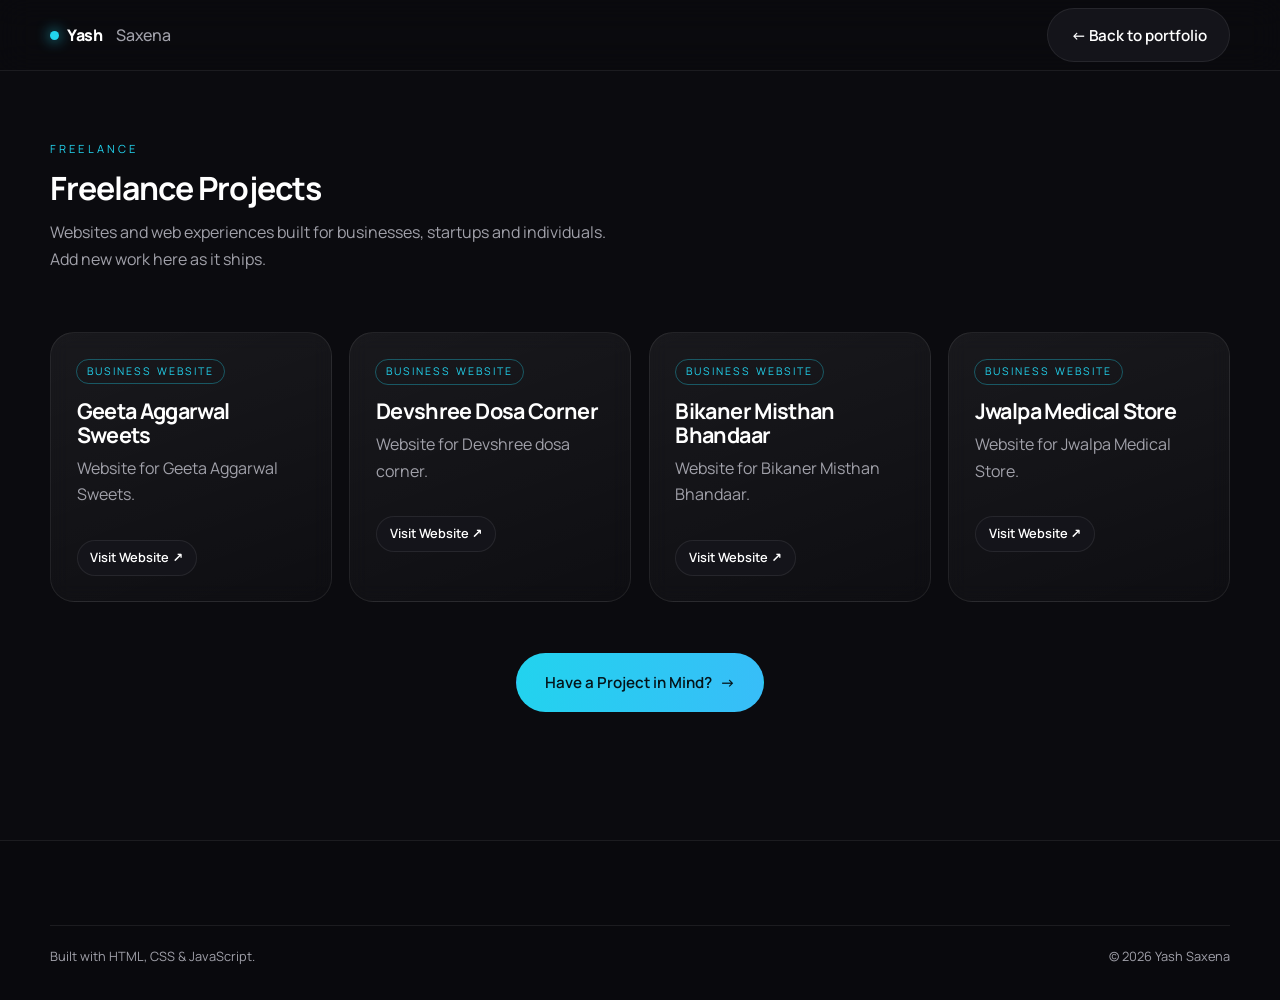
==== freelance-projects.html @ 35fc0c4a "intial adding files" ====
<!DOCTYPE html>
<html lang="en">
<head>
<meta charset="utf-8" />
<meta name="viewport" content="width=device-width, initial-scale=1" />
<title>Freelance Projects — Yash Saxena</title>
<meta name="description" content="Freelance website and web application projects by Yash Saxena — business websites, portfolios and landing pages." />
<meta name="author" content="Yash Saxena" />
<meta name="robots" content="index, follow" />
<meta name="theme-color" content="#0b0b12" />
<link rel="canonical" href="/portfolio/freelance-projects.html" />

<meta property="og:site_name" content="Yash Saxena" />
<meta property="og:title" content="Freelance Projects — Yash Saxena" />
<meta property="og:description" content="Business websites, portfolios and landing pages built by Yash Saxena." />
<meta property="og:type" content="website" />
<meta property="og:locale" content="en_US" />
<meta property="og:url" content="/portfolio/freelance-projects.html" />
<meta property="og:image" content="https://id-preview--f3e024d6-1276-4866-9ede-a1b33bfe2ad9.lovable.app/portfolio/assets/og-cover.jpg" />
<meta property="og:image:width" content="1200" />
<meta property="og:image:height" content="630" />
<meta property="og:image:alt" content="Yash Saxena — Web Developer, Backend Developer, Freelancer" />

<meta name="twitter:card" content="summary_large_image" />
<meta name="twitter:title" content="Freelance Projects — Yash Saxena" />
<meta name="twitter:description" content="Business websites, portfolios and landing pages built by Yash Saxena." />
<meta name="twitter:image" content="https://id-preview--f3e024d6-1276-4866-9ede-a1b33bfe2ad9.lovable.app/portfolio/assets/og-cover.jpg" />
<link rel="preconnect" href="https://fonts.googleapis.com" />
<link rel="preconnect" href="https://fonts.gstatic.com" crossorigin />
<link href="https://fonts.googleapis.com/css2?family=Manrope:wght@400;500;600;700;800&display=swap" rel="stylesheet" />
<link rel="stylesheet" href="css/style.css" />
</head>
<body>
<header class="nav is-stuck">
  <div class="container nav__inner">
    <a class="brand" href="index.html"><span class="brand__dot"></span> Yash<span class="brand__thin">Saxena</span></a>
    <a class="btn btn--ghost" href="index.html">← Back to portfolio</a>
  </div>
</header>

<main class="section" style="padding-top:140px">
  <div class="container">
    <div class="head reveal">
      <p class="eyebrow">Freelance</p>
      <h1>Freelance Projects</h1>
      <p class="sub">Websites and web experiences built for businesses, startups and individuals. Add new work here as it ships.</p>
    </div>

    <div class="fcards">
      <article class="fcard reveal">
        <span class="fcard__label">Business Website</span>
        <h3>Geeta Aggarwal Sweets</h3>
        <p class="muted">Website for Geeta Aggarwal Sweets.</p>
        <a href="https://geetaaggarwalsweets.vercel.app/" target="_blank" class="btn btn--ghost" style="margin-top:1rem;padding:0.4rem 0.8rem;font-size:0.8rem;width:fit-content">Visit Website ↗</a>
      </article>
      <article class="fcard reveal">
        <span class="fcard__label">Business Website</span>
        <h3>Devshree Dosa Corner</h3>
        <p class="muted">Website for Devshree dosa corner.</p>
        <a href="https://devshree-dosa-delight.vercel.app/" target="_blank" class="btn btn--ghost" style="margin-top:1rem;padding:0.4rem 0.8rem;font-size:0.8rem;width:fit-content">Visit Website ↗</a>
      </article>
      <article class="fcard reveal">
        <span class="fcard__label">Business Website</span>
        <h3>Bikaner Misthan Bhandaar</h3>
        <p class="muted">Website for Bikaner Misthan Bhandaar.</p>
        <a href="https://bikanermisthanbhandaar.vercel.app/" target="_blank" class="btn btn--ghost" style="margin-top:1rem;padding:0.4rem 0.8rem;font-size:0.8rem;width:fit-content">Visit Website ↗</a>
      </article>
      <article class="fcard reveal">
        <span class="fcard__label">Business Website</span>
        <h3>Jwalpa Medical Store</h3>
        <p class="muted">Website for Jwalpa Medical Store.</p>
        <a href="https://jwalpa-medical.vercel.app/" target="_blank" class="btn btn--ghost" style="margin-top:1rem;padding:0.4rem 0.8rem;font-size:0.8rem;width:fit-content">Visit Website ↗</a>
      </article>
    </div>

    <div class="fcta reveal">
      <a class="btn btn--primary btn--lg" href="index.html#contact">Have a Project in Mind? <span class="arrow">→</span></a>
    </div>
  </div>
</main>

<footer class="footer">
  <div class="container footer__bottom">
    <span>Built with HTML, CSS &amp; JavaScript.</span>
    <span>© 2026 Yash Saxena</span>
  </div>
</footer>
<script src="js/script.js"></script>
</body>
</html>
---- css/style.css ----
:root{
  --bg:#0b0b0f;
  --card:#14141a;
  --card-2:#17171f;
  --text:#ffffff;
  --muted:#a1a1aa;
  --accent:#22d3ee;
  --accent-2:#38bdf8;
  --line:rgba(255,255,255,.08);
  --radius:22px;
  --shadow:0 30px 80px -40px rgba(0,0,0,.9);
  --maxw:1180px;
}
*{box-sizing:border-box}
html{scroll-behavior:smooth;scroll-padding-top:90px}
body{
  margin:0;background:var(--bg);color:var(--text);
  font-family:"Manrope",system-ui,-apple-system,"Segoe UI",sans-serif;
  line-height:1.65;-webkit-font-smoothing:antialiased;overflow-x:hidden;
}
img{max-width:100%;display:block}
a{color:inherit;text-decoration:none}
h1,h2,h3{line-height:1.1;letter-spacing:-.03em;margin:0 0 .4em}
h2{font-size:clamp(1.9rem,4.2vw,3rem);font-weight:800}
h3{font-size:clamp(1.1rem,2vw,1.35rem);font-weight:700}
p{margin:0 0 1rem}
.muted{color:var(--muted)}
.container{width:min(100% - 2.5rem,var(--maxw));margin-inline:auto}
.section{padding:clamp(70px,10vw,130px) 0}
.eyebrow{text-transform:uppercase;letter-spacing:.28em;font-size:.7rem;color:var(--accent);margin-bottom:.8rem}
.sub{color:var(--muted);max-width:56ch}
.head{margin-bottom:clamp(32px,5vw,60px)}
.head--center{text-align:center;margin-inline:auto}
.head--center .sub{margin-inline:auto}
.grad{background:linear-gradient(100deg,var(--accent),var(--accent-2) 55%,#c7d2fe);-webkit-background-clip:text;background-clip:text;color:transparent}
.skip-link{position:absolute;left:-999px;top:0;background:var(--accent);color:#04141a;padding:.6rem 1rem;z-index:99}
.skip-link:focus{left:1rem;top:1rem}
:focus-visible{outline:2px solid var(--accent);outline-offset:3px;border-radius:8px}

/* NAV */
.nav{position:fixed;inset:0 0 auto 0;z-index:50;padding:14px 0;transition:.35s}
.nav.is-stuck{background:rgba(11,11,15,.72);backdrop-filter:blur(16px);border-bottom:1px solid var(--line);padding:8px 0}
.nav__inner{display:flex;align-items:center;justify-content:space-between;gap:1rem}
.brand{font-weight:800;letter-spacing:-.02em;display:flex;align-items:center;gap:.5rem}
.brand__thin{color:var(--muted);font-weight:500;margin-left:.35rem}
.brand__dot{width:9px;height:9px;border-radius:50%;background:var(--accent);box-shadow:0 0 14px var(--accent)}
.nav__links{display:flex;align-items:center;gap:1.5rem;font-size:.92rem;color:var(--muted)}
.nav__links a:hover{color:var(--text)}
.nav__socials{display:flex;gap:.5rem;margin-left:.3rem}
.icon-btn{width:34px;height:34px;display:grid;place-items:center;border-radius:12px;border:1px solid var(--line);background:var(--card);transition:.25s}
.icon-btn svg{width:16px;height:16px;fill:var(--muted);transition:.25s}
.icon-btn:hover{border-color:var(--accent);transform:translateY(-2px)}
.icon-btn:hover svg{fill:var(--accent)}
.burger{display:none;background:var(--card);border:1px solid var(--line);border-radius:12px;width:42px;height:42px;cursor:pointer}
.burger span{display:block;width:18px;height:2px;background:var(--text);margin:4px auto;transition:.3s}
.burger[aria-expanded="true"] span:first-child{transform:translateY(3px) rotate(45deg)}
.burger[aria-expanded="true"] span:last-child{transform:translateY(-3px) rotate(-45deg)}

/* BUTTONS */
.btn{display:inline-flex;align-items:center;gap:.55rem;padding:.85rem 1.4rem;border-radius:999px;font-weight:600;font-size:.95rem;border:1px solid transparent;transition:.3s;cursor:pointer}
.btn--lg{padding:1rem 1.7rem}
.btn--primary{background:linear-gradient(100deg,var(--accent),var(--accent-2));color:#04141a}
.btn--primary:hover{transform:translateY(-3px);box-shadow:0 18px 40px -18px var(--accent)}
.btn--ghost{border-color:var(--line);background:var(--card);color:var(--text)}
.btn--ghost:hover{border-color:var(--accent);transform:translateY(-3px)}
.btn .arrow{transition:transform .3s}
.btn:hover .arrow{transform:translateX(4px)}
.chip{padding:.5rem 1rem;border:1px solid var(--line);border-radius:999px;font-size:.85rem;color:var(--muted);transition:.25s}
.chip:hover{color:var(--text);border-color:var(--accent)}

/* HERO */
.hero{position:relative;min-height:100svh;display:flex;flex-direction:column;justify-content:center;padding:120px 0 90px;overflow:hidden}
.orb{position:absolute;border-radius:50%;filter:blur(110px);opacity:.28;pointer-events:none}
.orb--1{width:520px;height:520px;background:var(--accent);top:-160px;right:-120px}
.orb--2{width:420px;height:420px;background:#6366f1;bottom:-180px;left:-140px;opacity:.22}
.hero__grid{display:grid;grid-template-columns:1.05fr .95fr;gap:clamp(2rem,5vw,4.5rem);align-items:center;position:relative}
.badge{display:inline-flex;align-items:center;gap:.55rem;padding:.4rem .9rem;border:1px solid var(--line);border-radius:999px;font-size:.72rem;letter-spacing:.16em;text-transform:uppercase;color:var(--muted);background:rgba(255,255,255,.03)}
.pulse{width:7px;height:7px;border-radius:50%;background:#4ade80;box-shadow:0 0 0 0 rgba(74,222,128,.6);animation:pulse 2.2s infinite}
@keyframes pulse{70%{box-shadow:0 0 0 10px rgba(74,222,128,0)}100%{box-shadow:0 0 0 0 rgba(74,222,128,0)}}
.hero__hello{margin:1.4rem 0 .2rem;color:var(--muted);letter-spacing:.05em}
.hero__name{font-size:clamp(2.8rem,7.5vw,5.2rem);font-weight:800}
.hero__roles{font-size:clamp(1.05rem,2.4vw,1.5rem);font-weight:600;color:var(--accent);min-height:1.6em}
.caret{display:inline-block;width:2px;height:1em;background:var(--accent);margin-left:3px;vertical-align:-2px;animation:blink 1s steps(2) infinite}
@keyframes blink{50%{opacity:0}}
.hero__intro{color:var(--muted);max-width:50ch;margin-top:.8rem}
.hero__actions{display:flex;flex-wrap:wrap;gap:.8rem;margin:1.6rem 0 1.1rem}
.hero__socials{display:flex;gap:.6rem}
.hero__media{position:relative;justify-self:center}
.portrait{position:relative;border-radius:26px;padding:10px;background:linear-gradient(150deg,rgba(34,211,238,.55),rgba(99,102,241,.25),transparent);animation:float 7s ease-in-out infinite}
.portrait img{border-radius:24px;object-fit:cover;width:240px;height:240px;margin:auto;border:1px solid rgba(255,255,255,.12)}
.portrait__glow{position:absolute;inset:-30px;border-radius:50%;background:radial-gradient(circle at 60% 30%,rgba(34,211,238,.28),transparent 65%);z-index:-1}
@keyframes float{50%{transform:translateY(-16px)}}
.float-card{position:absolute;background:rgba(20,20,26,.85);backdrop-filter:blur(12px);border:1px solid var(--line);border-radius:16px;padding:.6rem 1rem;font-size:.78rem;color:var(--muted);box-shadow:var(--shadow)}
.float-card--a{left:-14px;top:14%;animation:float 6s ease-in-out infinite}
.float-card--b{right:-6px;bottom:12%;animation:float 8s ease-in-out infinite}
.deco{position:absolute;pointer-events:none}
.deco--ring{width:120px;height:120px;border:1px solid rgba(255,255,255,.12);border-radius:50%;right:-40px;top:-20px}
.deco--sq{width:60px;height:60px;border:1px solid rgba(34,211,238,.35);border-radius:16px;left:-30px;bottom:6%;transform:rotate(18deg)}
.scroll-hint{position:absolute;bottom:26px;left:50%;transform:translateX(-50%);font-size:.72rem;letter-spacing:.24em;text-transform:uppercase;color:var(--muted);display:flex;align-items:center;gap:.7rem}
.scroll-hint span{width:1px;height:34px;background:linear-gradient(var(--accent),transparent);animation:float 2.4s ease-in-out infinite}

/* ABOUT */
.about__grid{display:grid;grid-template-columns:.85fr 1.15fr;gap:clamp(2rem,5vw,4rem);align-items:center}
.frame{position:relative;border-radius:26px;padding:8px;background:linear-gradient(160deg,rgba(34,211,238,.35),transparent 60%);border:1px solid var(--line)}
.frame img{border-radius:24px;object-fit:cover;width:240px;height:240px;margin:auto}
.ticks{list-style:none;padding:0;margin:1.2rem 0;display:grid;grid-template-columns:repeat(auto-fit,minmax(220px,1fr));gap:.5rem}
.ticks li{color:var(--muted);font-size:.93rem;padding-left:1.4rem;position:relative}
.ticks li::before{content:"";position:absolute;left:0;top:.7em;width:7px;height:7px;border-radius:50%;background:var(--accent);box-shadow:0 0 10px var(--accent)}

/* EDUCATION */
.edu-grid{display:grid;grid-template-columns:repeat(auto-fit,minmax(250px,1fr));gap:1.5rem}
.edu-card{background:var(--card);border:1px solid var(--line);border-radius:24px;padding:1.8rem;transition:.35s;position:relative}
.edu-card:hover{transform:translateY(-5px);border-color:rgba(34,211,238,.4)}
.edu-card__icon{font-size:2rem;margin-bottom:1rem;background:rgba(255,255,255,.03);width:60px;height:60px;display:flex;align-items:center;justify-content:center;border-radius:16px;border:1px solid var(--line)}
.edu-card h3{margin-bottom:.4rem;font-size:1.1rem}
.edu-card__date{position:absolute;top:1.8rem;right:1.8rem;font-size:.75rem;padding:.3rem .7rem;background:rgba(34,211,238,.1);color:var(--accent);border-radius:999px;font-weight:600}
.edu-list{list-style:none;padding:0;margin:0;display:flex;flex-direction:column;gap:.4rem}
.edu-list li{position:relative;padding-left:1.2rem;font-size:.9rem}
.edu-list li::before{content:"";position:absolute;left:0;top:.6em;width:6px;height:6px;border-radius:50%;background:var(--accent);box-shadow:0 0 10px var(--accent)}

/* SKILLS */
.skills{display:grid;gap:clamp(1rem,2vw,1.4rem)}
.skillgroup__title{font-size:.75rem;letter-spacing:.24em;text-transform:uppercase;color:var(--muted);margin-bottom:.5rem}
.skillgrid{display:grid;grid-template-columns:repeat(auto-fill,minmax(85px,1fr));gap:.5rem}
.skill{background:var(--card);border:1px solid var(--line);border-radius:12px;padding:.5rem .3rem;text-align:center;transition:.35s;font-size:.7rem;color:var(--muted)}
.skill i, .skill img{font-size:1.3rem;display:block;margin:0 auto .2rem;transition:.35s;color:var(--text)}
.skill:hover{transform:translateY(-4px);border-color:rgba(34,211,238,.5);background:var(--card-2);color:var(--text);box-shadow:0 15px 35px -25px var(--accent)}
.skill:hover i{transform:scale(1.14)}

/* PROJECTS */
.projects{display:grid;grid-template-columns:repeat(2,1fr);gap:clamp(1rem,2.4vw,1.7rem)}
.project{grid-column:span 1;background:var(--card);border:1px solid var(--line);border-radius:var(--radius);overflow:hidden;transition:.4s;display:flex;flex-direction:column}
.project:nth-child(4n+1),.project:nth-child(4n+4){grid-column:span 1}
.project:hover{transform:translateY(-8px);border-color:rgba(34,211,238,.45);box-shadow:var(--shadow)}
.project__img{position:relative;overflow:hidden;aspect-ratio:16/10;background:#101017}
.project__img img{width:100%;height:100%;object-fit:cover;transition:transform .7s cubic-bezier(.2,.8,.2,1)}
.project:hover .project__img img{transform:scale(1.07)}
.project__img::after{content:"";position:absolute;inset:0;background:linear-gradient(to top,rgba(11,11,15,.85),transparent 55%);opacity:.7;transition:.4s}
.project:hover .project__img::after{opacity:1}
.project__body{padding:1.4rem 1.4rem 1.6rem;display:flex;flex-direction:column;gap:.7rem;flex:1}
.project__top{display:flex;align-items:center;justify-content:space-between;gap:1rem}
.project__top .arrow{color:var(--accent);transition:transform .3s}
.project:hover .project__top .arrow{transform:translate(4px,-4px)}
.tags{display:flex;flex-wrap:wrap;gap:.4rem}
.tag{font-size:.72rem;padding:.28rem .65rem;border-radius:999px;border:1px solid var(--line);color:var(--muted);transition:.3s}
.project:hover .tag{border-color:rgba(34,211,238,.35);color:#d4d4d8}
.project__links{display:flex;gap:.6rem;margin-top:auto;padding-top:.4rem}
.project__links a{font-size:.82rem;padding:.5rem 1rem;border-radius:999px;border:1px solid var(--line);transition:.3s}
.project__links a:first-child{background:rgba(34,211,238,.12);border-color:rgba(34,211,238,.4);color:var(--accent)}
.project__links a:hover{transform:translateY(-2px);border-color:var(--accent)}

/* FREELANCE */
.section--freelance{position:relative;background:radial-gradient(900px 400px at 50% 0%,rgba(34,211,238,.09),transparent 70%);border-block:1px solid var(--line)}
.services{display:grid;grid-template-columns:repeat(auto-fit,minmax(200px,1fr));gap:.7rem;margin-bottom:clamp(2rem,4vw,3rem)}
.service{border:1px dashed var(--line);border-radius:16px;padding:.85rem 1rem;color:var(--muted);font-size:.9rem;transition:.3s;background:rgba(255,255,255,.02)}
.service:hover{color:var(--text);border-color:var(--accent);transform:translateY(-3px)}
.fcards{display:grid;grid-template-columns:repeat(auto-fit,minmax(280px,1fr));gap:1.1rem}
.fcard{position:relative;padding:1.6rem;border-radius:24px;background:linear-gradient(160deg,rgba(255,255,255,.06),rgba(255,255,255,.015));border:1px solid var(--line);backdrop-filter:blur(10px);transition:.4s;overflow:hidden;display:flex;flex-direction:column;align-items:flex-start;}
.fcard:hover{transform:translateY(-8px);border-color:rgba(34,211,238,.45)}
.fcard::before{content:"";position:absolute;width:180px;height:180px;background:radial-gradient(circle,rgba(34,211,238,.25),transparent 70%);top:-90px;right:-60px;opacity:0;transition:.5s}
.fcard:hover::before{opacity:1}
.fcard__label{font-size:.66rem;letter-spacing:.2em;text-transform:uppercase;color:var(--accent);border:1px solid rgba(34,211,238,.35);border-radius:999px;padding:.2rem .6rem;display:inline-block;margin-bottom:.9rem}
.fcta{display:flex;flex-wrap:wrap;gap:.9rem;justify-content:center;margin-top:clamp(2rem,4vw,3.2rem)}

/* CONTACT */
.contact__grid{display:grid;grid-template-columns:.95fr 1.05fr;gap:clamp(2rem,5vw,4rem);align-items:start}
.connect-title{margin-top:2rem}
.social-cards{display:grid;grid-template-columns:repeat(auto-fit,minmax(190px,1fr));gap:.8rem}
.social-card{background:var(--card);border:1px solid var(--line);border-radius:18px;padding:1.05rem;display:flex;flex-direction:column;gap:.15rem;transition:.3s}
.social-card strong{font-size:.95rem}
.social-card span{color:var(--muted);font-size:.82rem}
.social-card em{font-style:normal;font-size:.74rem;color:var(--accent);word-break:break-all}
.social-card:hover{transform:translateY(-4px);border-color:rgba(34,211,238,.45)}
.form{background:var(--card);border:1px solid var(--line);border-radius:26px;padding:clamp(1.3rem,3vw,2rem);display:grid;gap:1rem}
.field{display:grid;gap:.35rem}
.field label{font-size:.8rem;color:var(--muted);letter-spacing:.05em}
.field input,.field textarea{width:100%;background:#0f0f15;border:1px solid var(--line);border-radius:14px;padding:.85rem 1rem;color:var(--text);font:inherit;font-size:.92rem;transition:.25s;resize:vertical}
.field input::placeholder,.field textarea::placeholder{color:#5c5c66}
.field input:focus,.field textarea:focus{border-color:var(--accent);outline:none;box-shadow:0 0 0 4px rgba(34,211,238,.1)}
.field.invalid input,.field.invalid textarea{border-color:#f87171}
.err{color:#f87171;font-size:.76rem;min-height:1em}
.formnote{margin:0;font-size:.88rem;min-height:1.2em}
.formnote.ok{color:#4ade80}
.formnote.bad{color:#f87171}

/* FOOTER */
.footer{border-top:1px solid var(--line);padding:3rem 0 2rem;background:#09090d}
.footer__inner{display:flex;flex-wrap:wrap;gap:1.6rem;justify-content:space-between;align-items:flex-start}
.footer__name{font-weight:800;font-size:1.2rem;margin:0}
.footer__links{display:flex;flex-wrap:wrap;gap:1rem;color:var(--muted);font-size:.9rem}
.footer__links a:hover,.footer__social a:hover{color:var(--accent)}
.footer__social{display:flex;gap:1rem;color:var(--muted);font-size:.9rem}
.footer__bottom{display:flex;flex-wrap:wrap;justify-content:space-between;gap:.6rem;margin-top:2.2rem;padding-top:1.3rem;border-top:1px solid var(--line);color:var(--muted);font-size:.8rem}

/* PLACEHOLDER */
.img-fallback{display:grid;place-items:center;width:100%;height:100%;min-height:180px;background:linear-gradient(140deg,#16161d,#0f0f15);color:var(--muted);font-size:.85rem;letter-spacing:.16em;text-transform:uppercase;border-radius:inherit}

/* REVEAL */
.reveal{opacity:0;transform:translateY(28px) scale(.985);transition:opacity .8s cubic-bezier(.2,.8,.2,1),transform .8s cubic-bezier(.2,.8,.2,1)}
.reveal.in{opacity:1;transform:none}

@media (max-width:960px){
  .hero__grid,.about__grid,.contact__grid{grid-template-columns:1fr}
  .hero__grid{text-align:left}
  .hero__media{order:-1}
  .about__media{max-width:340px}
  .projects{grid-template-columns:1fr}
  .nav__links{position:fixed;inset:64px 1rem auto 1rem;flex-direction:column;align-items:flex-start;gap:1rem;background:rgba(16,16,22,.97);backdrop-filter:blur(18px);border:1px solid var(--line);border-radius:20px;padding:1.3rem;display:none}
  .nav__links.open{display:flex}
  .burger{display:block}
  .scroll-hint{display:none}
  .float-card--a{left:-6px}
}
@media (max-width:480px){
  .btn{width:100%;justify-content:center}
  .hero__socials .chip{flex:1;text-align:center}
  .project__links a{flex:1;text-align:center}
}
@media (prefers-reduced-motion:reduce){
  *,*::before,*::after{animation:none!important;transition-duration:.01ms!important}
  html{scroll-behavior:auto}
  .reveal{opacity:1;transform:none}
}
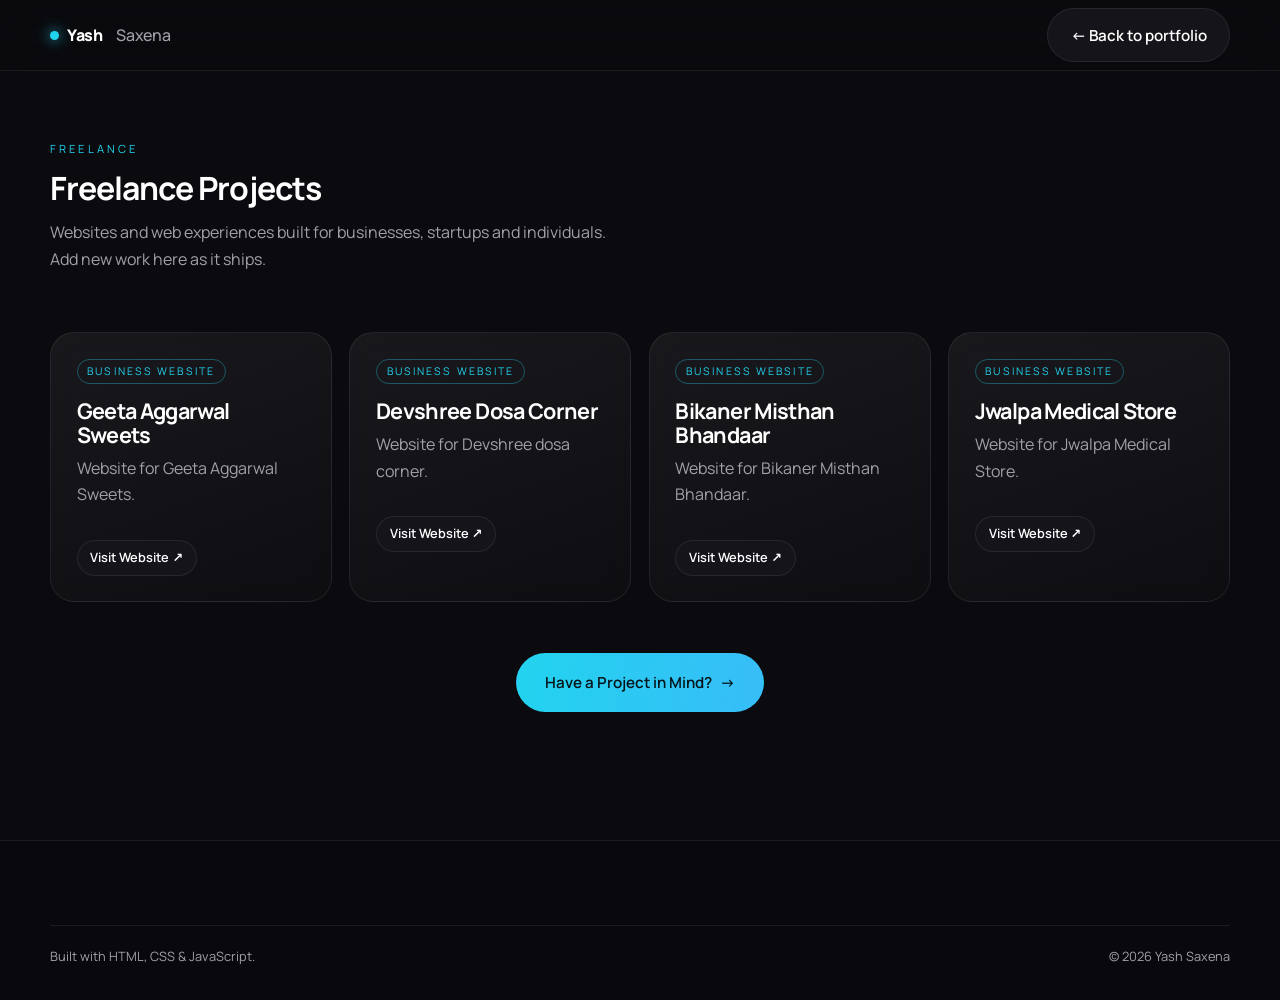
==== commit 5489a89f: "Improve the seos and created a favicon image" ====
--- a/freelance-projects.html
+++ b/freelance-projects.html
@@ -1,90 +1,104 @@
 <!DOCTYPE html>
 <html lang="en">
+
 <head>
-<meta charset="utf-8" />
-<meta name="viewport" content="width=device-width, initial-scale=1" />
-<title>Freelance Projects — Yash Saxena</title>
-<meta name="description" content="Freelance website and web application projects by Yash Saxena — business websites, portfolios and landing pages." />
-<meta name="author" content="Yash Saxena" />
-<meta name="robots" content="index, follow" />
-<meta name="theme-color" content="#0b0b12" />
-<link rel="canonical" href="/portfolio/freelance-projects.html" />
+  <meta charset="utf-8" />
+  <meta name="viewport" content="width=device-width, initial-scale=1" />
+  <title>Freelance Projects — Yash Saxena</title>
+  <meta name="description"
+    content="Freelance website and web application projects by Yash Saxena — business websites, portfolios and landing pages." />
+  <meta name="author" content="Yash Saxena" />
+  <meta name="robots" content="index, follow" />
+  <meta name="theme-color" content="#0b0b12" />
+  <link rel="icon" type="image/png" href="assets/favicon.png" />
+  <!-- TODO: Replace https://yashsaxena.vercel.app with your actual website URL once deployed -->
+  <link rel="canonical" href="https://yashsaxena.vercel.app/freelance-projects.html" />
 
-<meta property="og:site_name" content="Yash Saxena" />
-<meta property="og:title" content="Freelance Projects — Yash Saxena" />
-<meta property="og:description" content="Business websites, portfolios and landing pages built by Yash Saxena." />
-<meta property="og:type" content="website" />
-<meta property="og:locale" content="en_US" />
-<meta property="og:url" content="/portfolio/freelance-projects.html" />
-<meta property="og:image" content="https://id-preview--f3e024d6-1276-4866-9ede-a1b33bfe2ad9.lovable.app/portfolio/assets/og-cover.jpg" />
-<meta property="og:image:width" content="1200" />
-<meta property="og:image:height" content="630" />
-<meta property="og:image:alt" content="Yash Saxena — Web Developer, Backend Developer, Freelancer" />
+  <meta property="og:site_name" content="Yash Saxena" />
+  <meta property="og:title" content="Freelance Projects — Yash Saxena" />
+  <meta property="og:description" content="Business websites, portfolios and landing pages built by Yash Saxena." />
+  <meta property="og:type" content="website" />
+  <meta property="og:locale" content="en_US" />
+  <meta property="og:url" content="https://yashsaxena.vercel.app/freelance-projects.html" />
+  <meta property="og:image" content="https://yashsaxena.vercel.app/assets/og-cover.jpg" />
+  <meta property="og:image:width" content="1200" />
+  <meta property="og:image:height" content="630" />
+  <meta property="og:image:alt" content="Yash Saxena — Web Developer, Backend Developer, Freelancer" />
 
-<meta name="twitter:card" content="summary_large_image" />
-<meta name="twitter:title" content="Freelance Projects — Yash Saxena" />
-<meta name="twitter:description" content="Business websites, portfolios and landing pages built by Yash Saxena." />
-<meta name="twitter:image" content="https://id-preview--f3e024d6-1276-4866-9ede-a1b33bfe2ad9.lovable.app/portfolio/assets/og-cover.jpg" />
-<link rel="preconnect" href="https://fonts.googleapis.com" />
-<link rel="preconnect" href="https://fonts.gstatic.com" crossorigin />
-<link href="https://fonts.googleapis.com/css2?family=Manrope:wght@400;500;600;700;800&display=swap" rel="stylesheet" />
-<link rel="stylesheet" href="css/style.css" />
+  <meta name="twitter:card" content="summary_large_image" />
+  <meta name="twitter:title" content="Freelance Projects — Yash Saxena" />
+  <meta name="twitter:description" content="Business websites, portfolios and landing pages built by Yash Saxena." />
+  <meta name="twitter:image" content="https://yashsaxena.vercel.app/assets/og-cover.jpg" />
+  <link rel="preconnect" href="https://fonts.googleapis.com" />
+  <link rel="preconnect" href="https://fonts.gstatic.com" crossorigin />
+  <link href="https://fonts.googleapis.com/css2?family=Manrope:wght@400;500;600;700;800&display=swap"
+    rel="stylesheet" />
+  <link rel="stylesheet" href="css/style.css" />
 </head>
+
 <body>
-<header class="nav is-stuck">
-  <div class="container nav__inner">
-    <a class="brand" href="index.html"><span class="brand__dot"></span> Yash<span class="brand__thin">Saxena</span></a>
-    <a class="btn btn--ghost" href="index.html">← Back to portfolio</a>
-  </div>
-</header>
+  <header class="nav is-stuck">
+    <div class="container nav__inner">
+      <a class="brand" href="index.html"><span class="brand__dot"></span> Yash<span
+          class="brand__thin">Saxena</span></a>
+      <a class="btn btn--ghost" href="index.html">← Back to portfolio</a>
+    </div>
+  </header>
 
-<main class="section" style="padding-top:140px">
-  <div class="container">
-    <div class="head reveal">
-      <p class="eyebrow">Freelance</p>
-      <h1>Freelance Projects</h1>
-      <p class="sub">Websites and web experiences built for businesses, startups and individuals. Add new work here as it ships.</p>
+  <main class="section" style="padding-top:140px">
+    <div class="container">
+      <div class="head reveal">
+        <p class="eyebrow">Freelance</p>
+        <h1>Freelance Projects</h1>
+        <p class="sub">Websites and web experiences built for businesses, startups and individuals. Add new work here as
+          it ships.</p>
+      </div>
+
+      <div class="fcards">
+        <article class="fcard reveal">
+          <span class="fcard__label">Business Website</span>
+          <h3>Geeta Aggarwal Sweets</h3>
+          <p class="muted">Website for Geeta Aggarwal Sweets.</p>
+          <a href="https://geetaaggarwalsweets.vercel.app/" target="_blank" class="btn btn--ghost"
+            style="margin-top:1rem;padding:0.4rem 0.8rem;font-size:0.8rem;width:fit-content">Visit Website ↗</a>
+        </article>
+        <article class="fcard reveal">
+          <span class="fcard__label">Business Website</span>
+          <h3>Devshree Dosa Corner</h3>
+          <p class="muted">Website for Devshree dosa corner.</p>
+          <a href="https://devshree-dosa-delight.vercel.app/" target="_blank" class="btn btn--ghost"
+            style="margin-top:1rem;padding:0.4rem 0.8rem;font-size:0.8rem;width:fit-content">Visit Website ↗</a>
+        </article>
+        <article class="fcard reveal">
+          <span class="fcard__label">Business Website</span>
+          <h3>Bikaner Misthan Bhandaar</h3>
+          <p class="muted">Website for Bikaner Misthan Bhandaar.</p>
+          <a href="https://bikanermisthanbhandaar.vercel.app/" target="_blank" class="btn btn--ghost"
+            style="margin-top:1rem;padding:0.4rem 0.8rem;font-size:0.8rem;width:fit-content">Visit Website ↗</a>
+        </article>
+        <article class="fcard reveal">
+          <span class="fcard__label">Business Website</span>
+          <h3>Jwalpa Medical Store</h3>
+          <p class="muted">Website for Jwalpa Medical Store.</p>
+          <a href="https://jwalpa-medical.vercel.app/" target="_blank" class="btn btn--ghost"
+            style="margin-top:1rem;padding:0.4rem 0.8rem;font-size:0.8rem;width:fit-content">Visit Website ↗</a>
+        </article>
+      </div>
+
+      <div class="fcta reveal">
+        <a class="btn btn--primary btn--lg" href="index.html#contact">Have a Project in Mind? <span
+            class="arrow">→</span></a>
+      </div>
     </div>
+  </main>
 
-    <div class="fcards">
-      <article class="fcard reveal">
-        <span class="fcard__label">Business Website</span>
-        <h3>Geeta Aggarwal Sweets</h3>
-        <p class="muted">Website for Geeta Aggarwal Sweets.</p>
-        <a href="https://geetaaggarwalsweets.vercel.app/" target="_blank" class="btn btn--ghost" style="margin-top:1rem;padding:0.4rem 0.8rem;font-size:0.8rem;width:fit-content">Visit Website ↗</a>
-      </article>
-      <article class="fcard reveal">
-        <span class="fcard__label">Business Website</span>
-        <h3>Devshree Dosa Corner</h3>
-        <p class="muted">Website for Devshree dosa corner.</p>
-        <a href="https://devshree-dosa-delight.vercel.app/" target="_blank" class="btn btn--ghost" style="margin-top:1rem;padding:0.4rem 0.8rem;font-size:0.8rem;width:fit-content">Visit Website ↗</a>
-      </article>
-      <article class="fcard reveal">
-        <span class="fcard__label">Business Website</span>
-        <h3>Bikaner Misthan Bhandaar</h3>
-        <p class="muted">Website for Bikaner Misthan Bhandaar.</p>
-        <a href="https://bikanermisthanbhandaar.vercel.app/" target="_blank" class="btn btn--ghost" style="margin-top:1rem;padding:0.4rem 0.8rem;font-size:0.8rem;width:fit-content">Visit Website ↗</a>
-      </article>
-      <article class="fcard reveal">
-        <span class="fcard__label">Business Website</span>
-        <h3>Jwalpa Medical Store</h3>
-        <p class="muted">Website for Jwalpa Medical Store.</p>
-        <a href="https://jwalpa-medical.vercel.app/" target="_blank" class="btn btn--ghost" style="margin-top:1rem;padding:0.4rem 0.8rem;font-size:0.8rem;width:fit-content">Visit Website ↗</a>
-      </article>
+  <footer class="footer">
+    <div class="container footer__bottom">
+      <span>Built with HTML, CSS &amp; JavaScript.</span>
+      <span>© 2026 Yash Saxena</span>
     </div>
+  </footer>
+  <script src="js/script.js"></script>
+</body>
 
-    <div class="fcta reveal">
-      <a class="btn btn--primary btn--lg" href="index.html#contact">Have a Project in Mind? <span class="arrow">→</span></a>
-    </div>
-  </div>
-</main>
-
-<footer class="footer">
-  <div class="container footer__bottom">
-    <span>Built with HTML, CSS &amp; JavaScript.</span>
-    <span>© 2026 Yash Saxena</span>
-  </div>
-</footer>
-<script src="js/script.js"></script>
-</body>
-</html>
+</html>
--- a/css/style.css
+++ b/css/style.css
@@ -45,7 +45,9 @@
 .brand__thin{color:var(--muted);font-weight:500;margin-left:.35rem}
 .brand__dot{width:9px;height:9px;border-radius:50%;background:var(--accent);box-shadow:0 0 14px var(--accent)}
 .nav__links{display:flex;align-items:center;gap:1.5rem;font-size:.92rem;color:var(--muted)}
-.nav__links a:hover{color:var(--text)}
+.nav__links a{position:relative;transition:.3s}
+.nav__links a:hover,.nav__links a.active{color:var(--text)}
+.nav__links a.active::after{content:'';position:absolute;bottom:-6px;left:50%;transform:translateX(-50%);width:4px;height:4px;border-radius:50%;background:var(--accent)}
 .nav__socials{display:flex;gap:.5rem;margin-left:.3rem}
 .icon-btn{width:34px;height:34px;display:grid;place-items:center;border-radius:12px;border:1px solid var(--line);background:var(--card);transition:.25s}
 .icon-btn svg{width:16px;height:16px;fill:var(--muted);transition:.25s}
@@ -151,8 +153,8 @@
 
 /* FREELANCE */
 .section--freelance{position:relative;background:radial-gradient(900px 400px at 50% 0%,rgba(34,211,238,.09),transparent 70%);border-block:1px solid var(--line)}
-.services{display:grid;grid-template-columns:repeat(auto-fit,minmax(200px,1fr));gap:.7rem;margin-bottom:clamp(2rem,4vw,3rem)}
-.service{border:1px dashed var(--line);border-radius:16px;padding:.85rem 1rem;color:var(--muted);font-size:.9rem;transition:.3s;background:rgba(255,255,255,.02)}
+.services{display:flex;flex-wrap:wrap;justify-content:center;gap:.6rem;margin-bottom:clamp(2rem,4vw,3rem)}
+.service{border:1px dashed var(--line);border-radius:999px;padding:.4rem .9rem;color:var(--muted);font-size:.8rem;transition:.3s;background:rgba(255,255,255,.02)}
 .service:hover{color:var(--text);border-color:var(--accent);transform:translateY(-3px)}
 .fcards{display:grid;grid-template-columns:repeat(auto-fit,minmax(280px,1fr));gap:1.1rem}
 .fcard{position:relative;padding:1.6rem;border-radius:24px;background:linear-gradient(160deg,rgba(255,255,255,.06),rgba(255,255,255,.015));border:1px solid var(--line);backdrop-filter:blur(10px);transition:.4s;overflow:hidden;display:flex;flex-direction:column;align-items:flex-start;}
@@ -171,10 +173,10 @@
 .social-card span{color:var(--muted);font-size:.82rem}
 .social-card em{font-style:normal;font-size:.74rem;color:var(--accent);word-break:break-all}
 .social-card:hover{transform:translateY(-4px);border-color:rgba(34,211,238,.45)}
-.form{background:var(--card);border:1px solid var(--line);border-radius:26px;padding:clamp(1.3rem,3vw,2rem);display:grid;gap:1rem}
-.field{display:grid;gap:.35rem}
-.field label{font-size:.8rem;color:var(--muted);letter-spacing:.05em}
-.field input,.field textarea{width:100%;background:#0f0f15;border:1px solid var(--line);border-radius:14px;padding:.85rem 1rem;color:var(--text);font:inherit;font-size:.92rem;transition:.25s;resize:vertical}
+.form{background:var(--card);border:1px solid var(--line);border-radius:20px;padding:clamp(1rem,2vw,1.4rem);display:grid;gap:.7rem}
+.field{display:grid;gap:.2rem}
+.field label{font-weight:700;font-size:.75rem;color:var(--muted);letter-spacing:.05em}
+.field input,.field textarea{width:100%;background:#0f0f15;border:1px solid var(--line);border-radius:10px;padding:.6rem .8rem;color:var(--text);font:inherit;font-size:.85rem;transition:.25s;resize:vertical}
 .field input::placeholder,.field textarea::placeholder{color:#5c5c66}
 .field input:focus,.field textarea:focus{border-color:var(--accent);outline:none;box-shadow:0 0 0 4px rgba(34,211,238,.1)}
 .field.invalid input,.field.invalid textarea{border-color:#f87171}
@@ -200,11 +202,16 @@
 .reveal.in{opacity:1;transform:none}
 
 @media (max-width:960px){
-  .hero__grid,.about__grid,.contact__grid{grid-template-columns:1fr}
-  .hero__grid{text-align:left}
-  .hero__media{order:-1}
-  .about__media{max-width:340px}
+  .hero__grid,.about__grid,.contact__grid{grid-template-columns:1fr;gap:2.5rem}
+  .hero__grid{text-align:center;justify-items:center}
+  .hero__actions,.hero__socials{justify-content:center}
+  .hero__media{order:-1;transform:scale(0.85);margin-bottom:-1.5rem}
+  .about__media{max-width:340px;margin-inline:auto}
   .projects{grid-template-columns:1fr}
+  .fcards{grid-template-columns:1fr 1fr;gap:.7rem}
+  .fcard{padding:1.1rem}
+  .fcard h3{font-size:.95rem}
+  .fcard__label{font-size:.58rem;padding:.15rem .5rem;margin-bottom:.6rem}
   .nav__links{position:fixed;inset:64px 1rem auto 1rem;flex-direction:column;align-items:flex-start;gap:1rem;background:rgba(16,16,22,.97);backdrop-filter:blur(18px);border:1px solid var(--line);border-radius:20px;padding:1.3rem;display:none}
   .nav__links.open{display:flex}
   .burger{display:block}
@@ -215,6 +222,12 @@
   .btn{width:100%;justify-content:center}
   .hero__socials .chip{flex:1;text-align:center}
   .project__links a{flex:1;text-align:center}
+  .footer{padding:1.5rem 0 1rem;text-align:center}
+  .footer__inner{flex-direction:column;align-items:center;gap:.8rem}
+  .footer__name{font-size:1rem}
+  .footer__inner > div > p.muted{font-size:.7rem;margin:0}
+  .footer__links{justify-content:center;gap:.5rem;font-size:.7rem}
+  .footer__social,.footer__bottom{display:none}
 }
 @media (prefers-reduced-motion:reduce){
   *,*::before,*::after{animation:none!important;transition-duration:.01ms!important}
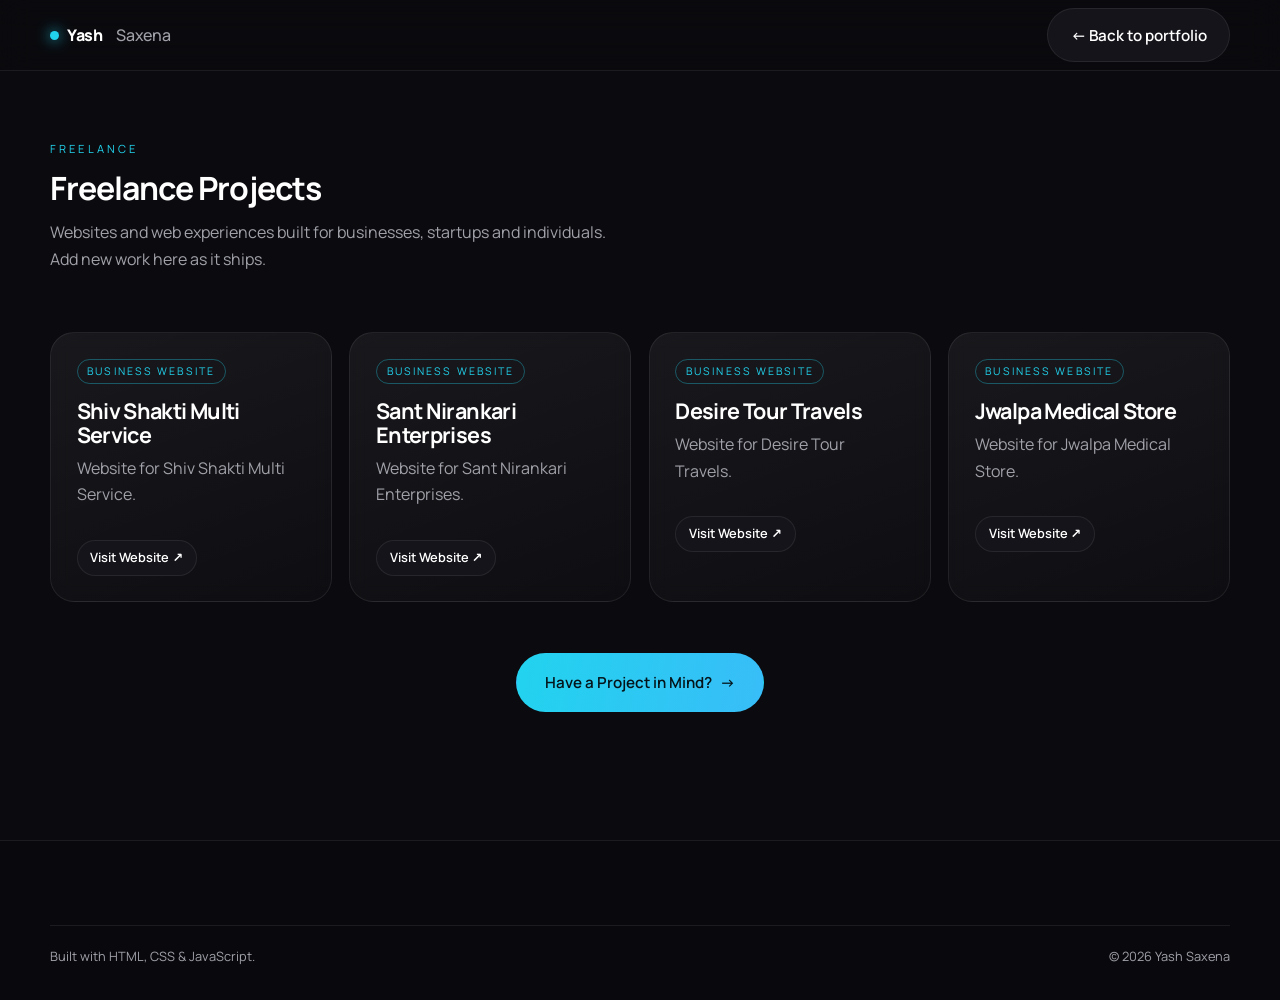
==== commit 52b4cd66: "Replaces Projects Website" ====
--- a/freelance-projects.html
+++ b/freelance-projects.html
@@ -10,7 +10,7 @@
   <meta name="author" content="Yash Saxena" />
   <meta name="robots" content="index, follow" />
   <meta name="theme-color" content="#0b0b12" />
-  <link rel="icon" type="image/png" href="assets/favicon.png" />
+  <link rel="icon" type="image/png" href="assets/favicon-circle.png" />
   <!-- TODO: Replace https://yashsaxena.vercel.app with your actual website URL once deployed -->
   <link rel="canonical" href="https://yashsaxena.vercel.app/freelance-projects.html" />
 
@@ -57,23 +57,23 @@
       <div class="fcards">
         <article class="fcard reveal">
           <span class="fcard__label">Business Website</span>
-          <h3>Geeta Aggarwal Sweets</h3>
-          <p class="muted">Website for Geeta Aggarwal Sweets.</p>
-          <a href="https://geetaaggarwalsweets.vercel.app/" target="_blank" class="btn btn--ghost"
+          <h3>Shiv Shakti Multi Service</h3>
+          <p class="muted">Website for Shiv Shakti Multi Service.</p>
+          <a href="https://www.shivshaktimultiservice.co.in/" target="_blank" class="btn btn--ghost"
             style="margin-top:1rem;padding:0.4rem 0.8rem;font-size:0.8rem;width:fit-content">Visit Website ↗</a>
         </article>
         <article class="fcard reveal">
           <span class="fcard__label">Business Website</span>
-          <h3>Devshree Dosa Corner</h3>
-          <p class="muted">Website for Devshree dosa corner.</p>
-          <a href="https://devshree-dosa-delight.vercel.app/" target="_blank" class="btn btn--ghost"
+          <h3>Sant Nirankari Enterprises</h3>
+          <p class="muted">Website for Sant Nirankari Enterprises.</p>
+          <a href="https://www.santnirankarienterprises.in/" target="_blank" class="btn btn--ghost"
             style="margin-top:1rem;padding:0.4rem 0.8rem;font-size:0.8rem;width:fit-content">Visit Website ↗</a>
         </article>
         <article class="fcard reveal">
           <span class="fcard__label">Business Website</span>
-          <h3>Bikaner Misthan Bhandaar</h3>
-          <p class="muted">Website for Bikaner Misthan Bhandaar.</p>
-          <a href="https://bikanermisthanbhandaar.vercel.app/" target="_blank" class="btn btn--ghost"
+          <h3>Desire Tour Travels</h3>
+          <p class="muted">Website for Desire Tour Travels.</p>
+          <a href="https://desire-journeys.vercel.app/" target="_blank" class="btn btn--ghost"
             style="margin-top:1rem;padding:0.4rem 0.8rem;font-size:0.8rem;width:fit-content">Visit Website ↗</a>
         </article>
         <article class="fcard reveal">
@@ -101,4 +101,4 @@
   <script src="js/script.js"></script>
 </body>
 
-</html>+</html>
--- a/css/style.css
+++ b/css/style.css
@@ -103,8 +103,8 @@
 
 /* ABOUT */
 .about__grid{display:grid;grid-template-columns:.85fr 1.15fr;gap:clamp(2rem,5vw,4rem);align-items:center}
-.frame{position:relative;border-radius:26px;padding:8px;background:linear-gradient(160deg,rgba(34,211,238,.35),transparent 60%);border:1px solid var(--line)}
-.frame img{border-radius:24px;object-fit:cover;width:240px;height:240px;margin:auto}
+.frame{position:relative;border-radius:50%;padding:8px;background:linear-gradient(160deg,rgba(34,211,238,.35),transparent 60%);border:1px solid var(--line);width:fit-content;margin:auto}
+.frame img{border-radius:50%;object-fit:cover;width:280px;height:280px;margin:auto}
 .ticks{list-style:none;padding:0;margin:1.2rem 0;display:grid;grid-template-columns:repeat(auto-fit,minmax(220px,1fr));gap:.5rem}
 .ticks li{color:var(--muted);font-size:.93rem;padding-left:1.4rem;position:relative}
 .ticks li::before{content:"";position:absolute;left:0;top:.7em;width:7px;height:7px;border-radius:50%;background:var(--accent);box-shadow:0 0 10px var(--accent)}
